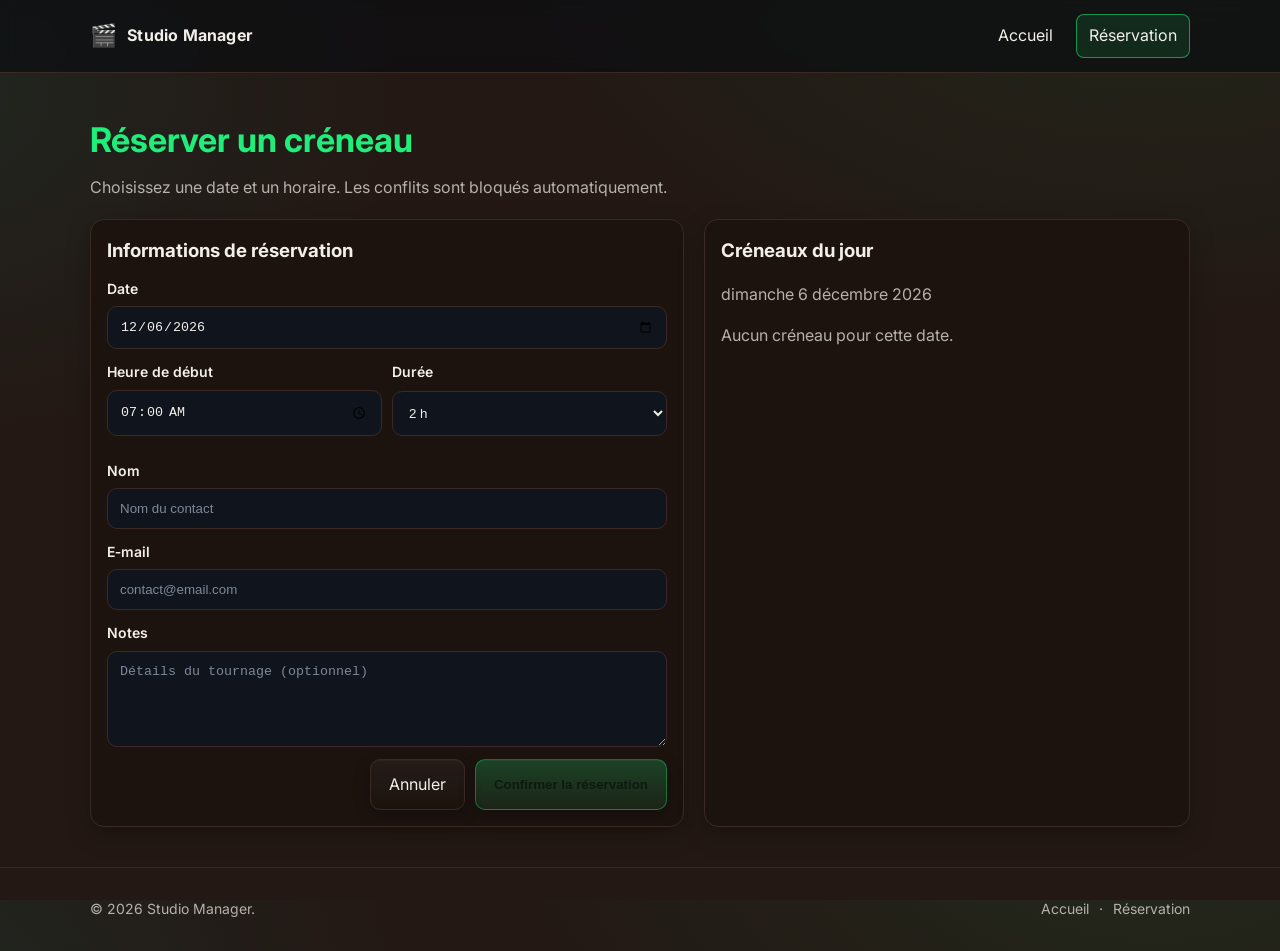
==== reservation.html @ 8ccdfbf2 "MAJ Reservation" ====
<!doctype html>
<html lang="fr">
<head>
  <meta charset="utf-8">
  <meta name="viewport" content="width=device-width, initial-scale=1">
  <title>Studio Manager — Réservation</title>
  <meta name="description" content="Réservez un créneau dans le studio vidéo.">
  <link rel="preconnect" href="https://fonts.googleapis.com">
  <link rel="preconnect" href="https://fonts.gstatic.com" crossorigin>
  <link href="https://fonts.googleapis.com/css2?family=Inter:wght@400;600;700&display=swap" rel="stylesheet">
  <link rel="stylesheet" href="styles.css">
</head>
<body>
  <header class="site-header">
    <div class="container nav">
      <div class="brand">
        <span class="logo" aria-hidden="true">🎬</span>
        <span class="brand-name">Studio Manager</span>
      </div>
      <nav class="menu" aria-label="Navigation principale">
        <a class="menu-link" href="index.html">Accueil</a>
        <a class="menu-link active" href="reservation.html">Réservation</a>
      </nav>
    </div>
  </header>

  <main class="container" style="padding: 22px 0 40px;">
    <h1 class="page-title">Réserver un créneau</h1>
    <p class="page-subtitle">Choisissez une date et un horaire. Les conflits sont bloqués automatiquement.</p>

    <div class="layout">
      <section class="panel">
        <h3>Informations de réservation</h3>
        <div id="formAlert" class="alert" style="display:none"></div>
        <form id="bookingForm" novalidate>
          <div class="field">
            <label for="date">Date</label>
            <input id="date" name="date" type="date" required>
          </div>
          <div class="field" style="display:grid; grid-template-columns: 1fr 1fr; gap:10px;">
            <div class="field">
              <label for="start">Heure de début</label>
              <input id="start" name="start" type="time" required>
            </div>
            <div class="field">
              <label for="duration">Durée</label>
              <select id="duration" name="duration" required>
                <option value="60">1 h</option>
                <option value="90">1 h 30</option>
                <option value="120" selected>2 h</option>
                <option value="180">3 h</option>
                <option value="240">4 h</option>
              </select>
            </div>
          </div>
          <div class="field">
            <label for="name">Nom</label>
            <input id="name" name="name" type="text" placeholder="Nom du contact" required>
          </div>
          <div class="field">
            <label for="email">E‑mail</label>
            <input id="email" name="email" type="email" placeholder="contact@email.com" required>
          </div>
          <div class="field">
            <label for="notes">Notes</label>
            <textarea id="notes" name="notes" placeholder="Détails du tournage (optionnel)"></textarea>
          </div>
          <div class="form-actions">
            <a class="btn" href="index.html">Annuler</a>
            <button type="submit" class="btn btn-primary">Confirmer la réservation</button>
          </div>
        </form>
      </section>

      <aside class="panel">
        <h3>Créneaux du jour</h3>
        <p class="muted" id="dayLabel"></p>
        <div id="slots" class="list"></div>
      </aside>
    </div>
  </main>

  <footer class="site-footer">
    <div class="container footer-content">
      <p>© <span id="year"></span> Studio Manager.</p>
      <nav class="footer-nav">
        <a href="index.html">Accueil</a>
        <span aria-hidden="true">·</span>
        <a href="reservation.html">Réservation</a>
      </nav>
    </div>
  </footer>

  <script>
    const yearEl = document.getElementById('year');
    if (yearEl) yearEl.textContent = new Date().getFullYear();

    const storageKey = 'studioBookings';
    const bookingForm = document.getElementById('bookingForm');
    const dateInput = document.getElementById('date');
    const startInput = document.getElementById('start');
    const durationSelect = document.getElementById('duration');
    const alertBox = document.getElementById('formAlert');
    const slotsEl = document.getElementById('slots');
    const dayLabel = document.getElementById('dayLabel');

    function readBookings() {
      try { return JSON.parse(localStorage.getItem(storageKey)) || []; } catch { return []; }
    }
    function writeBookings(all) { localStorage.setItem(storageKey, JSON.stringify(all)); }

    function toMinutes(hhmm) {
      const [h, m] = hhmm.split(':').map(Number);
      return h * 60 + m;
    }
    function fromMinutes(total) {
      const h = String(Math.floor(total / 60)).padStart(2,'0');
      const m = String(total % 60).padStart(2,'0');
      return `${h}:${m}`;
    }
    function sameDay(a, b) { return a === b; }

    function formatDateLabel(isoDate) {
      const d = new Date(isoDate + 'T12:00:00');
      return d.toLocaleDateString('fr-FR', { weekday: 'long', year: 'numeric', month: 'long', day: 'numeric' });
    }

    function showAlert(type, msg) {
      alertBox.className = `alert ${type === 'error' ? 'alert-error' : 'alert-success'}`;
      alertBox.textContent = msg;
      alertBox.style.display = 'block';
      setTimeout(() => { alertBox.style.display = 'none'; }, 3500);
    }

    function refreshList() {
      const all = readBookings();
      const day = dateInput.value;
      dayLabel.textContent = day ? formatDateLabel(day) : '';
      const list = all.filter(b => sameDay(b.date, day)).sort((a, b) => a.startMinutes - b.startMinutes);
      slotsEl.innerHTML = '';
      if (list.length === 0) {
        const el = document.createElement('div');
        el.className = 'muted';
        el.textContent = 'Aucun créneau pour cette date.';
        slotsEl.appendChild(el);
        return;
      }
      list.forEach(b => {
        const row = document.createElement('div');
        row.className = 'slot';
        const left = document.createElement('div');
        left.innerHTML = `<strong>${fromMinutes(b.startMinutes)}–${fromMinutes(b.endMinutes)}</strong>`;
        const right = document.createElement('div');
        right.className = 'who';
        right.textContent = `${b.name} • ${b.email}`;
        row.appendChild(left);
        row.appendChild(right);
        slotsEl.appendChild(row);
      });
    }

    function hasOverlap(day, startMin, endMin) {
      const all = readBookings();
      return all.some(b => sameDay(b.date, day) && Math.max(b.startMinutes, startMin) < Math.min(b.endMinutes, endMin));
    }

    function setDefaultDateTime() {
      const now = new Date();
      const iso = now.toISOString().slice(0,10);
      dateInput.value = iso;
      const rounded = new Date(now);
      rounded.setMinutes(now.getMinutes() < 30 ? 30 : 60, 0, 0);
      startInput.value = String(rounded.getHours()).padStart(2,'0') + ':' + String(rounded.getMinutes()).padStart(2,'0');
    }

    bookingForm.addEventListener('submit', (e) => {
      e.preventDefault();
      const day = dateInput.value;
      const start = startInput.value;
      const duration = Number(durationSelect.value || 0);
      const name = document.getElementById('name').value.trim();
      const email = document.getElementById('email').value.trim();
      const notes = document.getElementById('notes').value.trim();

      if (!day || !start || !duration || !name || !email) {
        showAlert('error', 'Veuillez compléter tous les champs obligatoires.');
        return;
      }

      const startMin = toMinutes(start);
      const endMin = startMin + duration;

      if (endMin <= startMin) {
        showAlert('error', "L'heure de fin doit être après l'heure de début.");
        return;
      }

      if (hasOverlap(day, startMin, endMin)) {
        showAlert('error', 'Conflit détecté avec un créneau existant. Choisissez un autre horaire.');
        return;
      }

      const booking = { id: crypto.randomUUID(), date: day, startMinutes: startMin, endMinutes: endMin, name, email, notes };
      const all = readBookings();
      all.push(booking);
      writeBookings(all);
      showAlert('success', 'Réservation confirmée !');
      refreshList();
      bookingForm.reset();
      dateInput.value = day;
    });

    dateInput.addEventListener('change', refreshList);
    window.addEventListener('DOMContentLoaded', () => {
      setDefaultDateTime();
      refreshList();
    });
  </script>
</body>
</html>
---- styles.css ----
/* Theme */
:root {
  /* Palette inspirée de votre image: brun sombre + vert néon */
  --bg: #231814;           /* fond principal brun */
  --card: #1c130f;         /* panneaux */
  --muted: #b6b0ac;        /* texte secondaire */
  --text: #f2efe9;         /* texte principal */
  --primary: #1fee7a;      /* vert néon */
  --primary-strong: #09cf67;/* vert plus foncé pour hover */
  --accent: #0fd6b9;       /* accent secondaire (turquoise discret) */
  --ring: #3a2a23;         /* bordures */
}

* { box-sizing: border-box; }
html, body { height: 100%; }
body {
  margin: 0;
  font-family: Inter, system-ui, -apple-system, Segoe UI, Roboto, Arial, sans-serif;
  background: radial-gradient(1100px 700px at 90% -10%, rgba(31,238,122,0.08), transparent 60%),
              radial-gradient(900px 600px at -10% 10%, rgba(15,214,185,0.08), transparent 60%),
              var(--bg);
  color: var(--text);
  line-height: 1.6;
}

/* Helpers */
.container { width: min(1100px, 92%); margin: 0 auto; }
.grid-3 { display: grid; grid-template-columns: repeat(3, 1fr); gap: 24px; }
@media (max-width: 900px) { .grid-3 { grid-template-columns: 1fr; } }

.btn {
  display: inline-flex;
  align-items: center;
  justify-content: center;
  gap: 8px;
  padding: 12px 18px;
  border-radius: 10px;
  border: 1px solid var(--ring);
  color: var(--text);
  text-decoration: none;
  background: linear-gradient(180deg, rgba(255,255,255,0.04), rgba(255,255,255,0.0));
  transition: transform .08s ease, background .2s ease, box-shadow .2s ease, border-color .2s ease;
  box-shadow: 0 6px 16px rgba(0,0,0,0.25), inset 0 1px 0 rgba(255,255,255,0.04);
}
.btn:hover { transform: translateY(-1px); border-color: #3b465a; }
.btn:active { transform: translateY(0); }
.btn-primary { background: linear-gradient(180deg, rgba(31,238,122,0.22), rgba(31,238,122,0.08)); border-color: rgba(31,238,122,0.35); color: #0d1a12; font-weight: 700; }
.btn-primary:hover { background: linear-gradient(180deg, rgba(31,238,122,0.3), rgba(228, 233, 230, 0.12)); border-color: rgba(31,238,122,0.55); }
.btn-secondary { background: linear-gradient(180deg, rgba(15,214,185,0.18), rgba(15,214,185,0.06)); border-color: rgba(15,214,185,0.35); }

/* Header */
.site-header { position: sticky; top: 0; backdrop-filter: saturate(120%) blur(8px); background: rgba(11,13,18,0.7); border-bottom: 1px solid var(--ring); z-index: 10; }
.nav { display: flex; align-items: center; justify-content: space-between; padding: 14px 0; }
.brand { display: inline-flex; align-items: center; gap: 10px; font-weight: 700; letter-spacing: .2px; }
.brand .logo { font-size: 22px; }
.brand-name { font-size: 16px; }
.menu { display: inline-flex; gap: 10px; }
.menu-link { color: var(--text); text-decoration: none; padding: 8px 12px; border-radius: 8px; border: 1px solid transparent; }
.menu-link:hover { border-color: var(--ring); }
.menu-link.active { border-color: rgba(31,238,122,0.55); background: rgba(31,238,122,0.1); }

/* Hero */
.hero { padding: 56px 0 40px; position: relative; overflow: hidden; }
.hero-content { display: grid; grid-template-columns: 1.2fr .8fr; gap: 24px; align-items: center; }
@media (max-width: 980px) { .hero-content { grid-template-columns: 1fr; text-align: left; } }
.hero h1 { font-size: clamp(30px, 3.8vw, 46px); line-height: 1.15; margin: 0 0 12px; }
.subtitle { color: var(--muted); max-width: 780px; margin: 0 0 20px; }
.hero-actions { display: inline-flex; gap: 12px; flex-wrap: wrap; margin-top: 10px; }

/* Décor: points verts façon affiche */
.hero::after {
  content: "";
  position: absolute;
  right: -140px; top: -80px; width: 520px; height: 520px;
  background: radial-gradient(circle at center, rgba(31,238,122,0.8) 2px, transparent 3px) 0 0/22px 22px;
  opacity: .2; filter: blur(.2px);
  pointer-events: none;
}
.hero::before {
  content: "";
  position: absolute; left: -120px; bottom: -100px; width: 460px; height: 460px;
  background: radial-gradient(circle at center, rgba(31,238,122,0.8) 2px, transparent 3px) 0 0/22px 22px;
  opacity: .18; filter: blur(.2px);
  pointer-events: none;
}

/* Carte infos (droite) */
.info-card { background: linear-gradient(180deg, rgba(255,255,255,0.04), rgba(255,255,255,0.02)); border: 1px solid var(--ring); border-radius: 14px; padding: 18px; box-shadow: 0 8px 24px rgba(0,0,0,0.3); }
.info-card h2 { margin: 0 0 6px; font-size: clamp(22px, 2.6vw, 30px); }
.info-card .price { color: var(--primary); font-weight: 700; }
.info-card .contact { display: grid; gap: 6px; margin-top: 10px; }
.info-card small { color: var(--muted); }

/* Features */
.features { padding: 28px 0 48px; }
.card {
  background: linear-gradient(180deg, rgba(255,255,255,0.04), rgba(255,255,255,0.02));
  border: 1px solid var(--ring);
  border-radius: 14px;
  padding: 18px;
  box-shadow: 0 8px 24px rgba(0,0,0,0.25);
}
.card-icon { font-size: 22px; }
.card h3 { margin: 8px 0 6px; }
.card p { color: var(--muted); margin: 0; }

/* CTA */
.cta { padding: 40px 0 64px; }
.cta-content { text-align: center; }
.cta-content h2 { margin: 0 0 8px; font-size: clamp(22px, 3vw, 30px); }
.cta-content p { color: var(--muted); margin: 0 0 16px; }

/* Footer */
.site-footer { border-top: 1px solid var(--ring); }
.footer-content { display: flex; align-items: center; justify-content: space-between; gap: 12px; padding: 16px 0; font-size: 14px; color: var(--muted); }
.footer-nav { display: inline-flex; gap: 10px; }
.footer-nav a { color: var(--muted); text-decoration: none; }
.footer-nav a:hover { color: var(--text); }

/* Reservation page */
.page-title { font-size: clamp(24px, 3.2vw, 34px); margin: 18px 0 8px; color: var(--primary); }
.page-subtitle { color: var(--muted); margin: 0 0 18px; }
.layout { display: grid; grid-template-columns: 1.1fr .9fr; gap: 20px; }
@media (max-width: 980px) { .layout { grid-template-columns: 1fr; } }

.panel { background: var(--card); border: 1px solid var(--ring); border-radius: 14px; padding: 16px; box-shadow: 0 8px 24px rgba(0,0,0,0.25); }
.panel h3 { margin: 0 0 12px; }

form .field { display: grid; gap: 6px; margin-bottom: 12px; }
label { font-weight: 600; font-size: 14px; }
input, select, textarea {
  width: 100%;
  padding: 12px 12px;
  border-radius: 10px;
  background: #0f141d;
  color: var(--text);
  border: 1px solid var(--ring);
}
input::placeholder, textarea::placeholder { color: #7e8898; }
textarea { min-height: 96px; resize: vertical; }

.form-actions { display: flex; gap: 10px; justify-content: flex-end; margin-top: 10px; }

.info { font-size: 14px; color: var(--muted); }
.alert { padding: 10px 12px; border-radius: 10px; border: 1px solid var(--ring); margin: 10px 0; }
.alert-success { background: rgba(34,197,94,0.12); border-color: rgba(34,197,94,0.45); }
.alert-error { background: rgba(239,68,68,0.12); border-color: rgba(239,68,68,0.45); }

.list { display: grid; gap: 8px; }
.badge { display: inline-flex; align-items: center; gap: 6px; font-size: 12px; padding: 4px 8px; border-radius: 999px; border: 1px solid var(--ring); color: var(--muted); }
.slot { display: flex; align-items: center; justify-content: space-between; gap: 12px; padding: 10px 12px; border: 1px solid var(--ring); border-radius: 10px; background: #0f141d; }
.slot .who { color: var(--muted); font-size: 13px; }

.muted { color: var(--muted); }
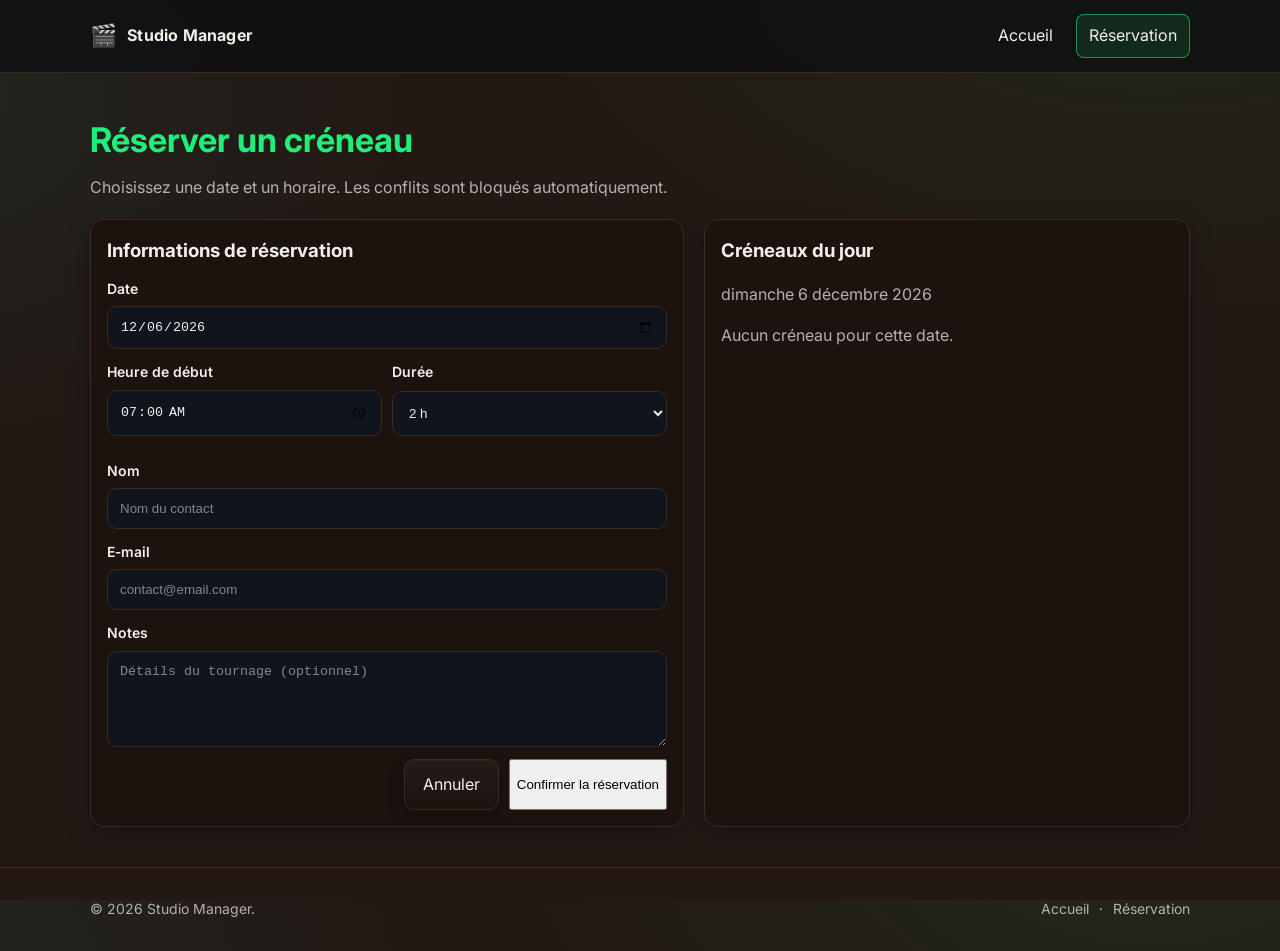
==== commit 5eab1923: "Modifiation de l'adresse de réception des rdv" ====
--- a/reservation.html
+++ b/reservation.html
@@ -32,7 +32,7 @@
       <section class="panel">
         <h3>Informations de réservation</h3>
         <div id="formAlert" class="alert" style="display:none"></div>
-        <form id="bookingForm" novalidate>
+        <form id="bookingForm" action="https://formspree.io/f/mqegkkpd" method="POST">
           <div class="field">
             <label for="date">Date</label>
             <input id="date" name="date" type="date" required>
@@ -67,7 +67,7 @@
           </div>
           <div class="form-actions">
             <a class="btn" href="index.html">Annuler</a>
-            <button type="submit" class="btn btn-primary">Confirmer la réservation</button>
+            <button type="submit">Confirmer la réservation</button>
           </div>
         </form>
       </section>
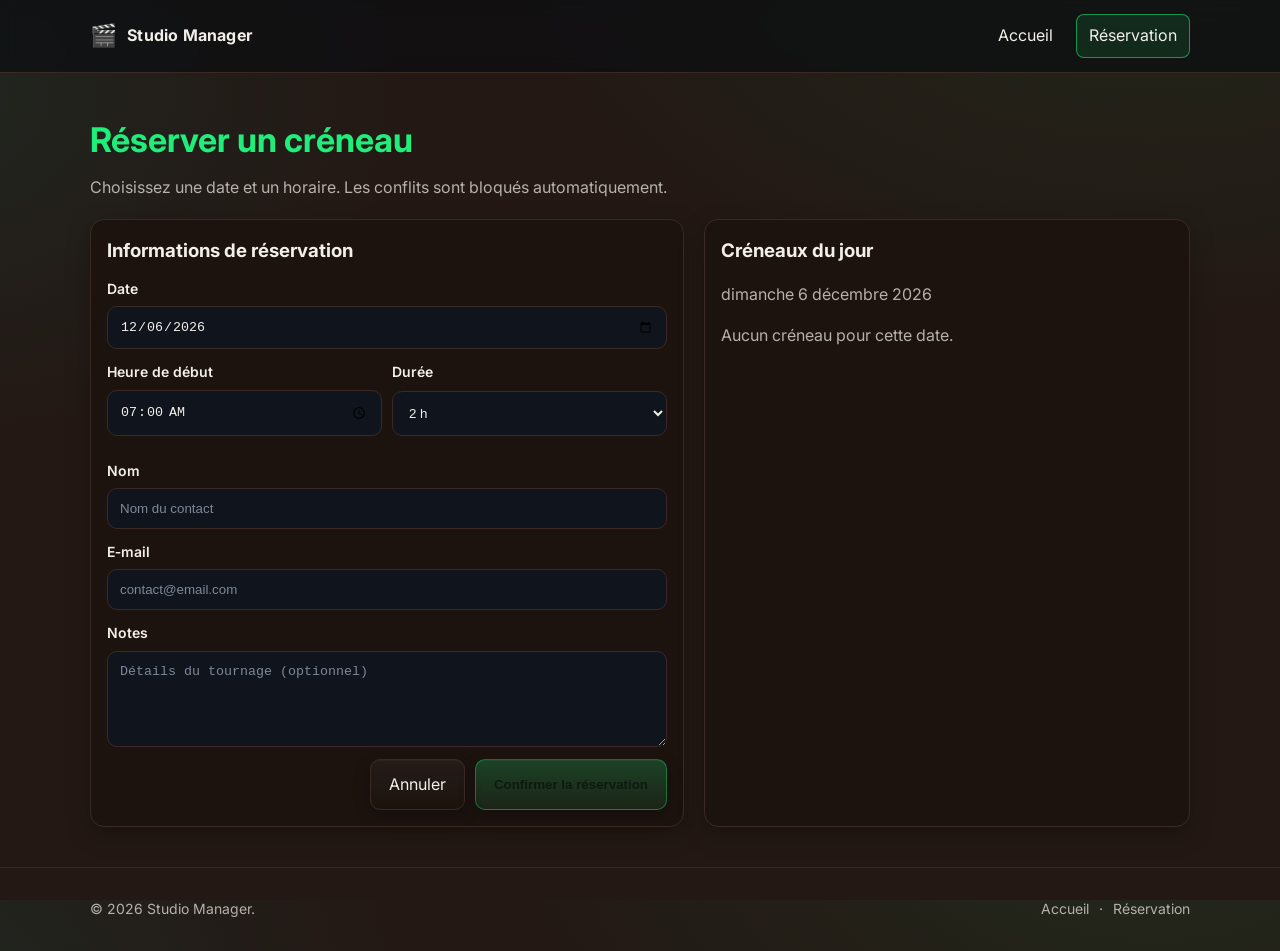
==== commit e2ac6a18: "Modifiation de l'adresse de réception des rdv" ====
--- a/reservation.html
+++ b/reservation.html
@@ -32,7 +32,7 @@
       <section class="panel">
         <h3>Informations de réservation</h3>
         <div id="formAlert" class="alert" style="display:none"></div>
-        <form id="bookingForm" action="https://formspree.io/f/mqegkkpd" method="POST">
+        <form id="bookingForm" action="https://formspree.io/fmqegkkpd" method="POST">
           <div class="field">
             <label for="date">Date</label>
             <input id="date" name="date" type="date" required>
@@ -67,7 +67,7 @@
           </div>
           <div class="form-actions">
             <a class="btn" href="index.html">Annuler</a>
-            <button type="submit">Confirmer la réservation</button>
+            <button type="submit" class="btn btn-primary">Confirmer la réservation</button>
           </div>
         </form>
       </section>
